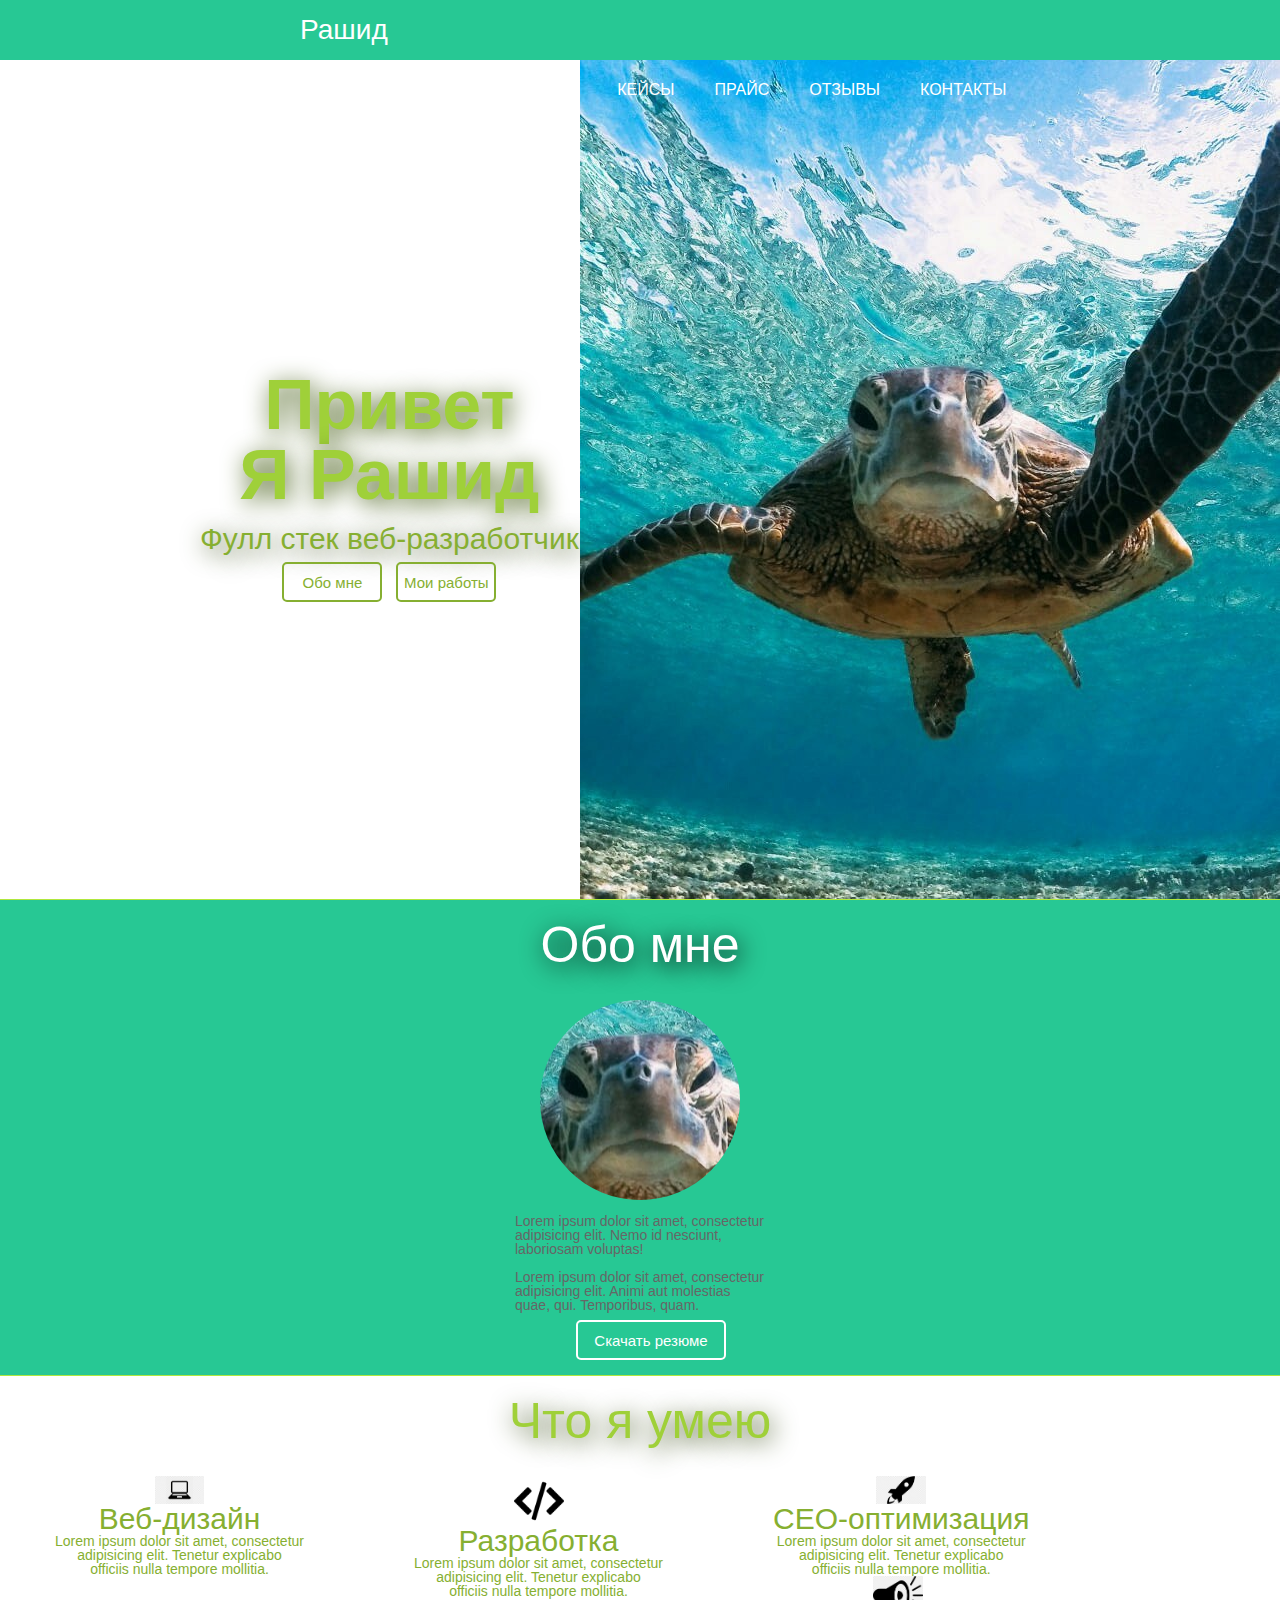
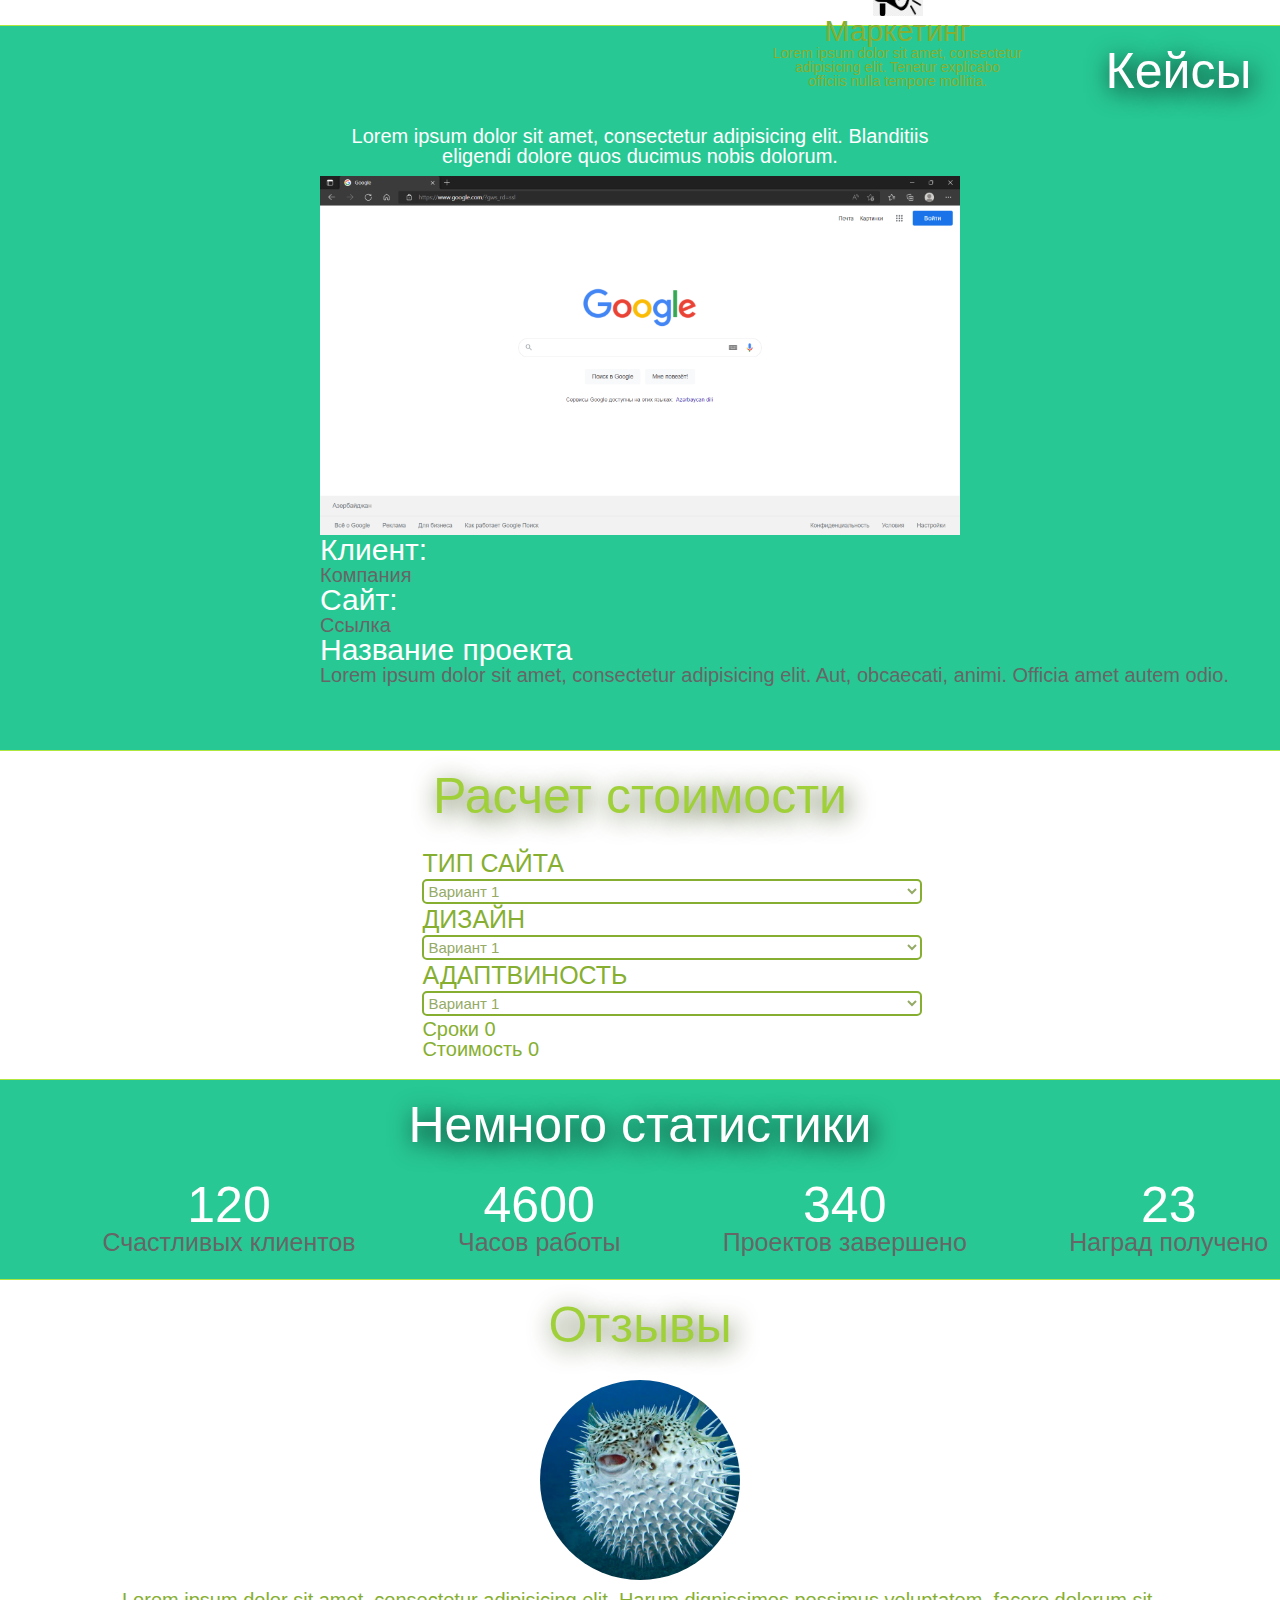
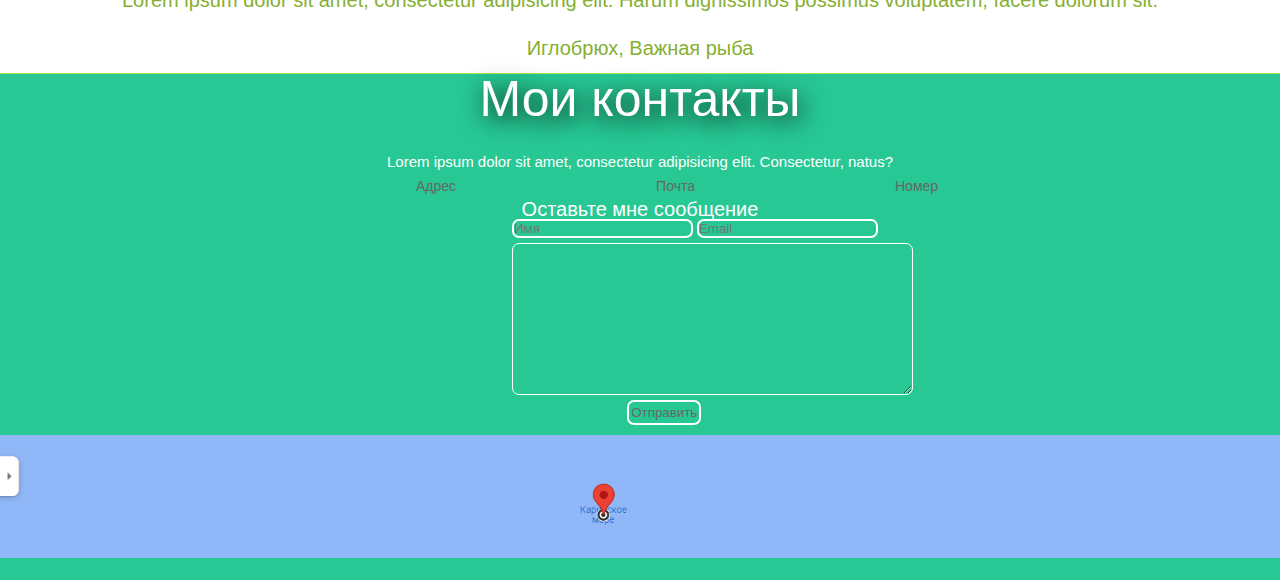
==== Project_1/src/index.html @ 922c99f5 "Дз" ====
<!DOCTYPE html>
<html lang="en">
<head>
    <link rel="stylesheet" href="css/reset.css">
    <link rel="stylesheet" href="css/style.css">
    <meta charset="UTF-8">
    <meta name="description" content="Это моя первая страница...">
    <meta name="author" content="Rasid">
    <meta property="og:title" content="Это моя первая страница...">
    <title>Рашид</title>
</head>
<body>
   <header>
       <nav>
           <div class="logo">Рашид</div>
           <div class="menu"><ul>
               <li>Обо мне</li>
               <li>Услуги</li>
               <li>Кейсы</li>
               <li>Прайс</li>
               <li>Отзывы</li>
               <li>Контакты</li>
           </ul></div>
       </nav>
   </header>
   <div class="main">
      <div class="title_container">
      <h1>Привет<br>Я Рашид</h1>
      <h4>Фулл стек веб-разработчик</h4>
      <input type="submit" value="Обо мне">
      <input type="submit" value="Мои работы">
      </div>
      </div>
      <br>
      <br>
      <br>
      <div class="about_me">
         <h2 class=white>
             Обо мне
         </h2>
         <div class="miniPic">
         </div> <br>
          <span>
              Lorem ipsum dolor sit amet, consectetur adipisicing elit. Nemo id nesciunt, laboriosam voluptas!
          </span> <br>
          <span>
              Lorem ipsum dolor sit amet, consectetur adipisicing elit. Animi aut molestias quae, qui. Temporibus, quam.
          </span>
          <input type="submit" value="Скачать резюме">
      </div>
      <div class="what_i_can">
          <h2 class="green">
              Что я умею
          </h2>
          <ul class="wic">
              <li>
                 <img src="img/laptop.png" alt="laptop">
                  <h3>
                      Веб-дизайн
                  </h3>
                  <h4>
                      Lorem ipsum dolor sit amet, consectetur<br>adipisicing elit. Tenetur explicabo<br>officiis nulla tempore mollitia.
                  </h4>
              </li>
              <li>
                 <img src="img/a.png" alt="a">
                  <h3>
                      Разработка
                  </h3>
                  <h4>
                      Lorem ipsum dolor sit amet, consectetur<br>adipisicing elit. Tenetur explicabo<br>officiis nulla tempore mollitia.
                  </h4>
              </li>
              <li>
                 <img src="img/rocket.png" alt="rocket">
                  <h3>
                      CEO-оптимизация
                  </h3>
                  <h4>
                      Lorem ipsum dolor sit amet, consectetur<br>adipisicing elit. Tenetur explicabo<br>officiis nulla tempore mollitia.
                  </h4>
              </li>
              <li>
                 <img src="img/gromko.png" alt="gromko">
                  <h3>
                      Маркетинг
                  </h3>
                  <h4>
                      Lorem ipsum dolor sit amet, consectetur<br>adipisicing elit. Tenetur explicabo<br>officiis nulla tempore mollitia.
                  </h4>
              </li>
          </ul>
      </div>
      <div class="cases">
          <h2 class="white">
              Кейсы
          </h2>
          <h4 class="cases_h4_1">
              Lorem ipsum dolor sit amet, consectetur adipisicing elit. Blanditiis eligendi dolore quos ducimus nobis dolorum.
          </h4>
          <img class="google" src="img/google.png" alt="Кейс"> <br>
          <h3>
              Клиент:
          </h3>
          <h4>
              Компания
          </h4>
          <h3>
              Сайт:
          </h3>
          <h4>Ссылка</h4>
          <h3>
              Название проекта
          </h3>
          <h4>
              Lorem ipsum dolor sit amet, consectetur adipisicing elit. Aut, obcaecati, animi. Officia amet autem odio.
          </h4>
      </div>
      <div class="price">
          <h2 class="green">
              Расчет стоимости
          </h2>
          <h3>
              Тип сайта
          </h3>
          <select name="site_type1" id="site_type">
              <option value="Opt1">Вариант 1</option>
              <option value="Opt2">Вариант 2</option>
              <option value="Opt3">Вариант 3</option>
              <option value="Opt4">Вариант 4</option>
          </select>
          <h3>
              Дизайн
          </h3>
          <select name="design1" id="design">
              <option value="Opt1">Вариант 1</option>
              <option value="Opt2">Вариант 2</option>
              <option value="Opt3">Вариант 3</option>
              <option value="Opt4">Вариант 4</option>
          </select>
          <h3>
              Адаптвиность
          </h3>
          <select name="versatility1" id="versatility">
              <option value="Opt1">Вариант 1</option>
              <option value="Opt2">Вариант 2</option>
              <option value="Opt3">Вариант 3</option>
              <option value="Opt4">Вариант 4</option>
          </select>
          <h4>
              Сроки 0
          </h4>
          <h4>
              Стоимость 0
          </h4>
    </div>
         <div class="statistics">
          <h2 class="white">
              Немного статистики
          </h2>
          <ul>
              <li>
                  <h3>
                      120
                  </h3>
                  <h4>
                      Счастливых клиентов
                  </h4>
              </li>
              <li>
                  <h3>
                      4600
                  </h3>
                  <h4>
                      Часов работы
                  </h4>
              </li>
              <li>
                  <h3>
                      340
                  </h3>
                  <h4>
                      Проектов завершено
                  </h4>
              </li>
              <li>
                  <h3>
                      23
                  </h3>
                  <h4>
                      Наград получено
                  </h4>
              </li>
          </ul>
    </div>
          <div class="reviews">
              <h2 class="green">
                  Отзывы
              </h2>
              <div class="miniPic2"></div>
              <h4>Lorem ipsum dolor sit amet, consectetur adipisicing elit. Harum dignissimos possimus voluptatem, facere dolorum sit.</h4>
              <br>
              <br>
              <h4>
                  Иглобрюх, Важная рыба
              </h4>
          </div>
          <div class="contacts">
              <h2 class="white">
                  Мои контакты
              </h2>
              <h4>
                  Lorem ipsum dolor sit amet, consectetur adipisicing elit. Consectetur, natus?
              </h4>
              <ul>
                  <li>
                      <h4>Адрес</h4>
                  </li>
                  <li>
                      <h4>Почта</h4>
                  </li>
                  <li>
                      <h4>Номер</h4>
                  </li>
              </ul>
              <h3>
                  Оставьте мне сообщение
              </h3>
              <input class="inp" id="name" type="text" name="name" placeholder="Имя">
              <input class="inp" type="text" name="email" placeholder="Email"> <br>
              <textarea class="message" name="message1" id="message" cols="48" rows="10"></textarea> <br>
              <input class="send" type="submit" value="Отправить"> <br>
              <div class="map"></div>
          </div>
</body>
</html>
---- Project_1/src/css/style.css ----
body{
    font-family: Arial, sans-serif;
    background: url(https://www.colorhexa.com/177053.png);
}
nav{
    width: 100%;
    height: 60px;
    background: #27C894;
}
.logo{
    color:#fff;
    font-size:28px;
    line-height: 60px;
    padding-left: 300px;
    float: left;
}
.menu{
    float: left;
    padding-left: 400px;
}
.menu li{
    float: left;
    margin-right: 40px;
    line-height: 60px;
    color:#fff;
    font-size: 16px;
    text-transform: uppercase;
}
.main{
    width: 100%;
    height: calc(100% - 60px);
    background: url(../img/Turtle.jpg) 100% 100%/ auto auto no-repeat;
    border-bottom: 1px solid #B0E73E;
    margin-bottom: -42px;
}
.title_container{
    float: left;
    margin: 250px 0px 0px 200px;
    color: #fff;
    text-align: center;
}
.title_container h1{
    font-size: 70px;
    font-weight: bold;
    color: #9FD039;
    text-shadow: #4B621C 3px 5px 25px;
}
.title_container h4{
    margin-top: 14px;
    font-size: 30px;
    color: #86AF31;
    text-shadow: #384A14 3px 5px 25px;
}
.title_container input{
    height: 40px;
    width: 100px;
    text-align: center;
    border: 2px solid;
    background: none;
    color: #86AF31;
    border-radius: 5px;
    border-color: #86AF31;
    font-size: 15px;
    margin-left: 5px;
    margin-right: 5px;
    margin-top:8px;
}
.green{
    font-size: 50px;
    text-align: center;
    color: #9FD039;
    text-shadow: #384A14 3px 5px 25px;
    margin-bottom: 30px;
}
.white{
    font-size: 50px;
    text-align: center;
    color: #fff;
    text-shadow: #000 3px 5px 25px;
    margin-bottom: 30px;
}
.miniPic{
    border: 5px;
    border-color: #86AF31;
    border-radius: 100px;
    overflow: hidden;
    height: 200px;
    width: 200px;
    background: url(../img/Turtle.jpg) no-repeat -250px;
    margin-left: auto;
    margin-right: auto;
}
.about_me span{
    display: block;
    color: #666;
    margin-left: auto;
    margin-right: auto;
    max-width: 250px;
}
.about_me input{
    height: 40px;
    width: 150px;
    text-align: center;
    border: 2px solid;
    background: none;
    color: #fff;
    border-radius: 5px;
    border-color: #fff;
    font-size: 15px;
    margin-left: 45%;
    margin-top:8px;
}
.about_me{
    background-color: #27C894;
    padding-bottom: 15px;
    border-bottom: 1px solid #B0E73E;
    padding-top: 20px;
}
.wic li img {
    max-height: 50px;
    max-width: 50px;
}
.wic li{
    float: left;
    text-align: center;
    margin-left: 55px;
    margin-right: 55px;
    color: #86AF31;
}
.wic h3{
    font-size: 30px;
}
.what_i_can{
    padding-top: 20px;
    height: 250px;
    border-bottom: 1px solid #B0E73E;
}
.cases{
    padding-top: 20px;
    background-color: #27C894;
    height: 725px;
    border-bottom: 1px solid #B0E73E;
}
.cases h3{
    margin-left: 25%;
    color: #fff;
    font-size: 30px;
}
.cases h4{
    margin-left: 25%;
    font-size: 20px;
    color: #666;
}
.cases .cases_h4_1{
    margin-right: 25%;
    text-align: center;
    color: #fff;
}
.google{
    margin-left: 25%;
    margin-top: 10px;
    width: 50%;
    height: auto;
}
.cases_descr{
    margin-left: 23%;
}
.price{
    padding-top: 20px;
    padding-bottom: 20px;
    border-bottom: 1px solid #B0E73E;
}
.price h3{
    font-size: 25px;
    text-transform: uppercase;
    margin-left: 33%;
    color: #86AF31;
}
.price select{
    margin-left: 33%;
    background: none;
    width: 500px;
    height: 25px;
    margin-top: 3px;
    margin-bottom: 3px;
    font-size: 15px;
    color: #94AA66;
    border: 2px solid;
    border-radius: 5px;
    border-color: #86AF31;
}
.price h4{
    color: #86AF31;
    font-size: 20px;;
    margin-left: 33%;
}
.statistics{
    padding-top: 20px;
    border-bottom: 1px solid #B0E73E;
    padding-bottom: 10px;
    height: 200px;
    background-color: #27C894;
}
.statistics li{
    float: left;
    margin-left: 8%;
    margin-right: auto;
}
.statistics h3 {
    text-align: center;
    font-size: 50px;
    color: #fff;
}
.statistics h4{
    text-align: center;
    font-size: 25px;
    color: #666;
}
.reviews{
    border-bottom: 1px solid #B0E73E;
    padding-top: 20px;
    padding-bottom: 15px;
}
.reviews h4{
    text-align: center;
    color: #86AF31;
    font-size: 20px;
}
.miniPic2{
    background: url(../img/Puffer_Fish.png) no-repeat -50px;
    width: 200px;
    height: 200px;
    background-size: cover;
    margin-bottom: 10px;
    border: 0px solid;
    border-radius: 100px;
    margin-left: calc(50% - 100px);
}
.contacts{
    background-color: #27C894;
}
.contacts>h4{
    color: #fff;
    text-align: center;
    font-size: 15px;
    margin-bottom: 10px;
}
.contacts ul{
    margin-left: 32.5%;
    height: 20px;
    width 100%;
}
.contacts li{
    float: left;
    text-align: center;
    margin-right: 200px;
    color: #666;
}
.contacts h3{
    text-align: center;
    font-size: 20px;
    color: #fff;
}
#name {
    margin-left: 40%;
}
.inp{
    background: none;
    border: 2px solid #fff;
    border-radius: 7px;
}
.message{
    background: none;
    margin-top: 5px;
    margin-left: 40%;
    border: 1px solid #fff;
    border-radius: 7px;
}
.send{
    margin-top: 3px;
    margin-left: 49%;
    background: none;
    padding: 3px 2px 3px;
    border: 2px solid #fff;
    border-radius: 7px;
    color: #666;
    margin-bottom: 10px;
}
.map{
    width: 100%;
    height: 145px;
    background: url(../img/map.png) no-repeat;
    background-size: contain;
}
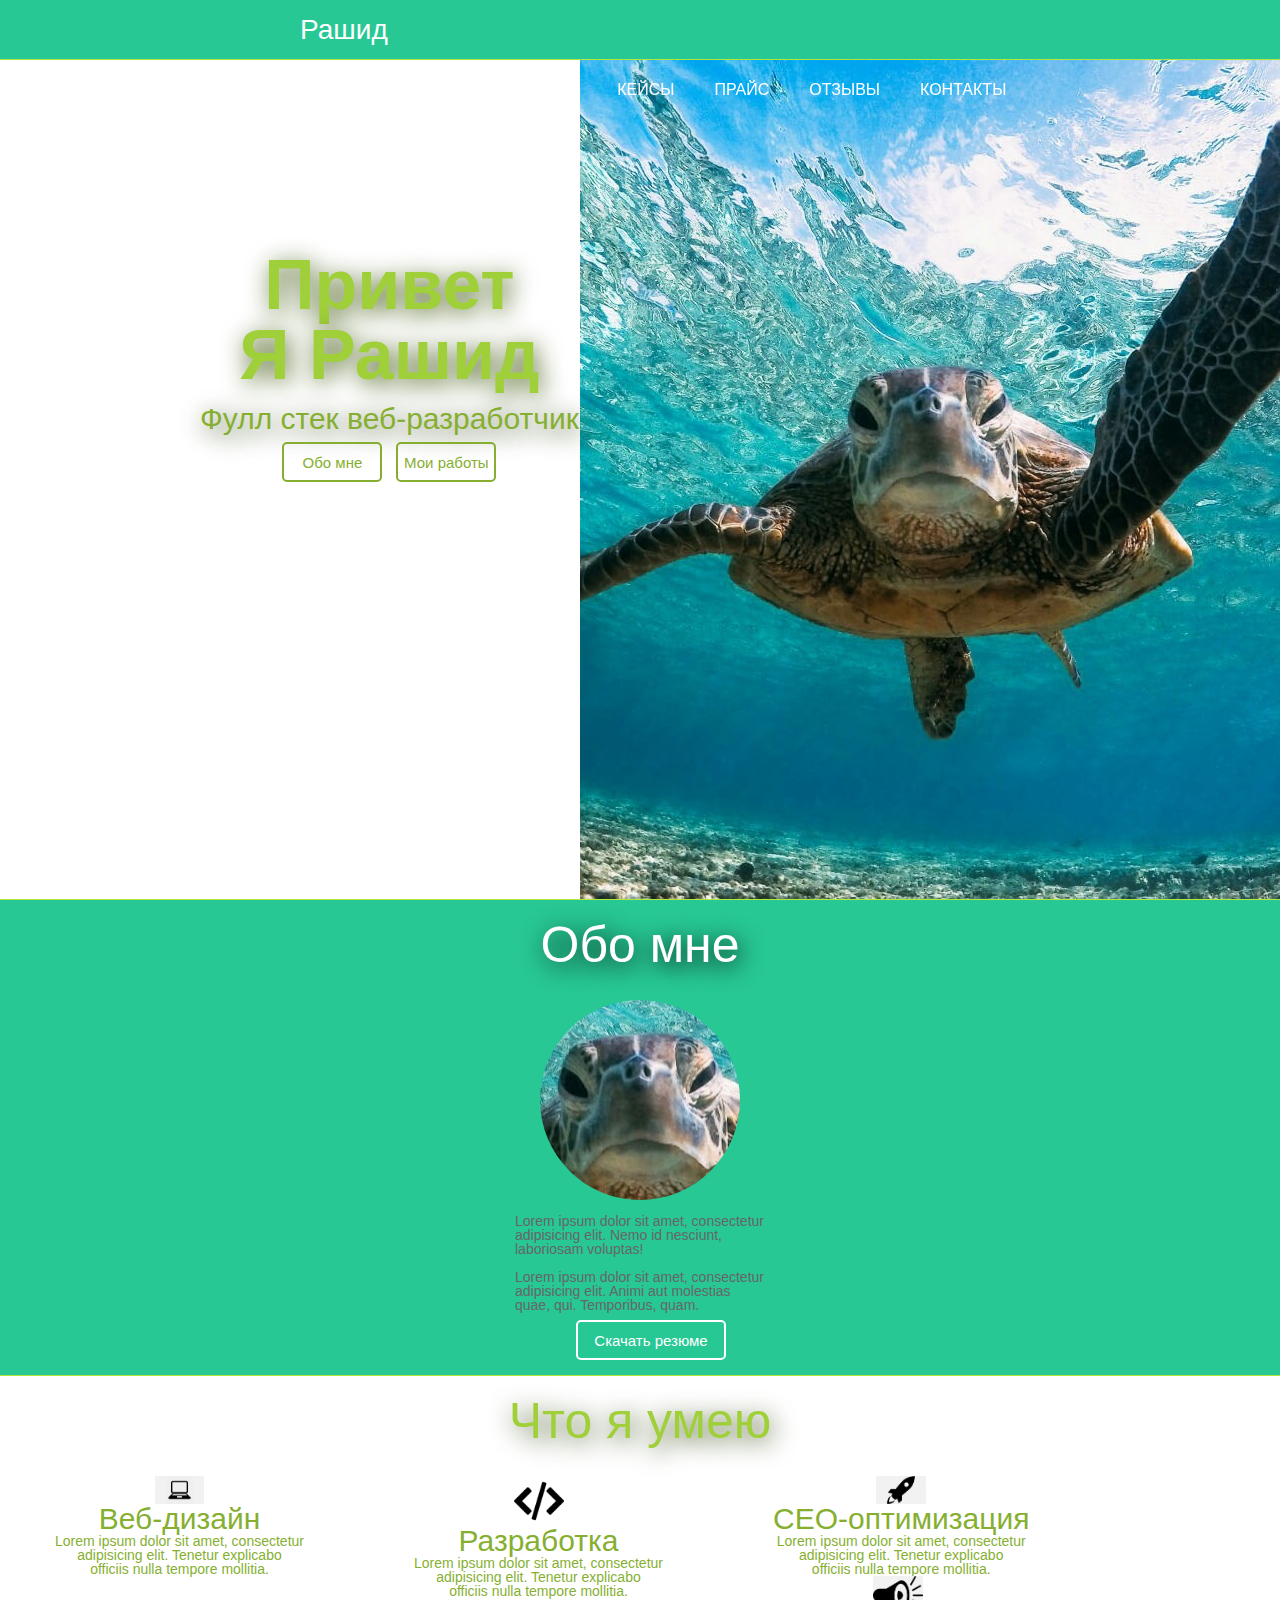
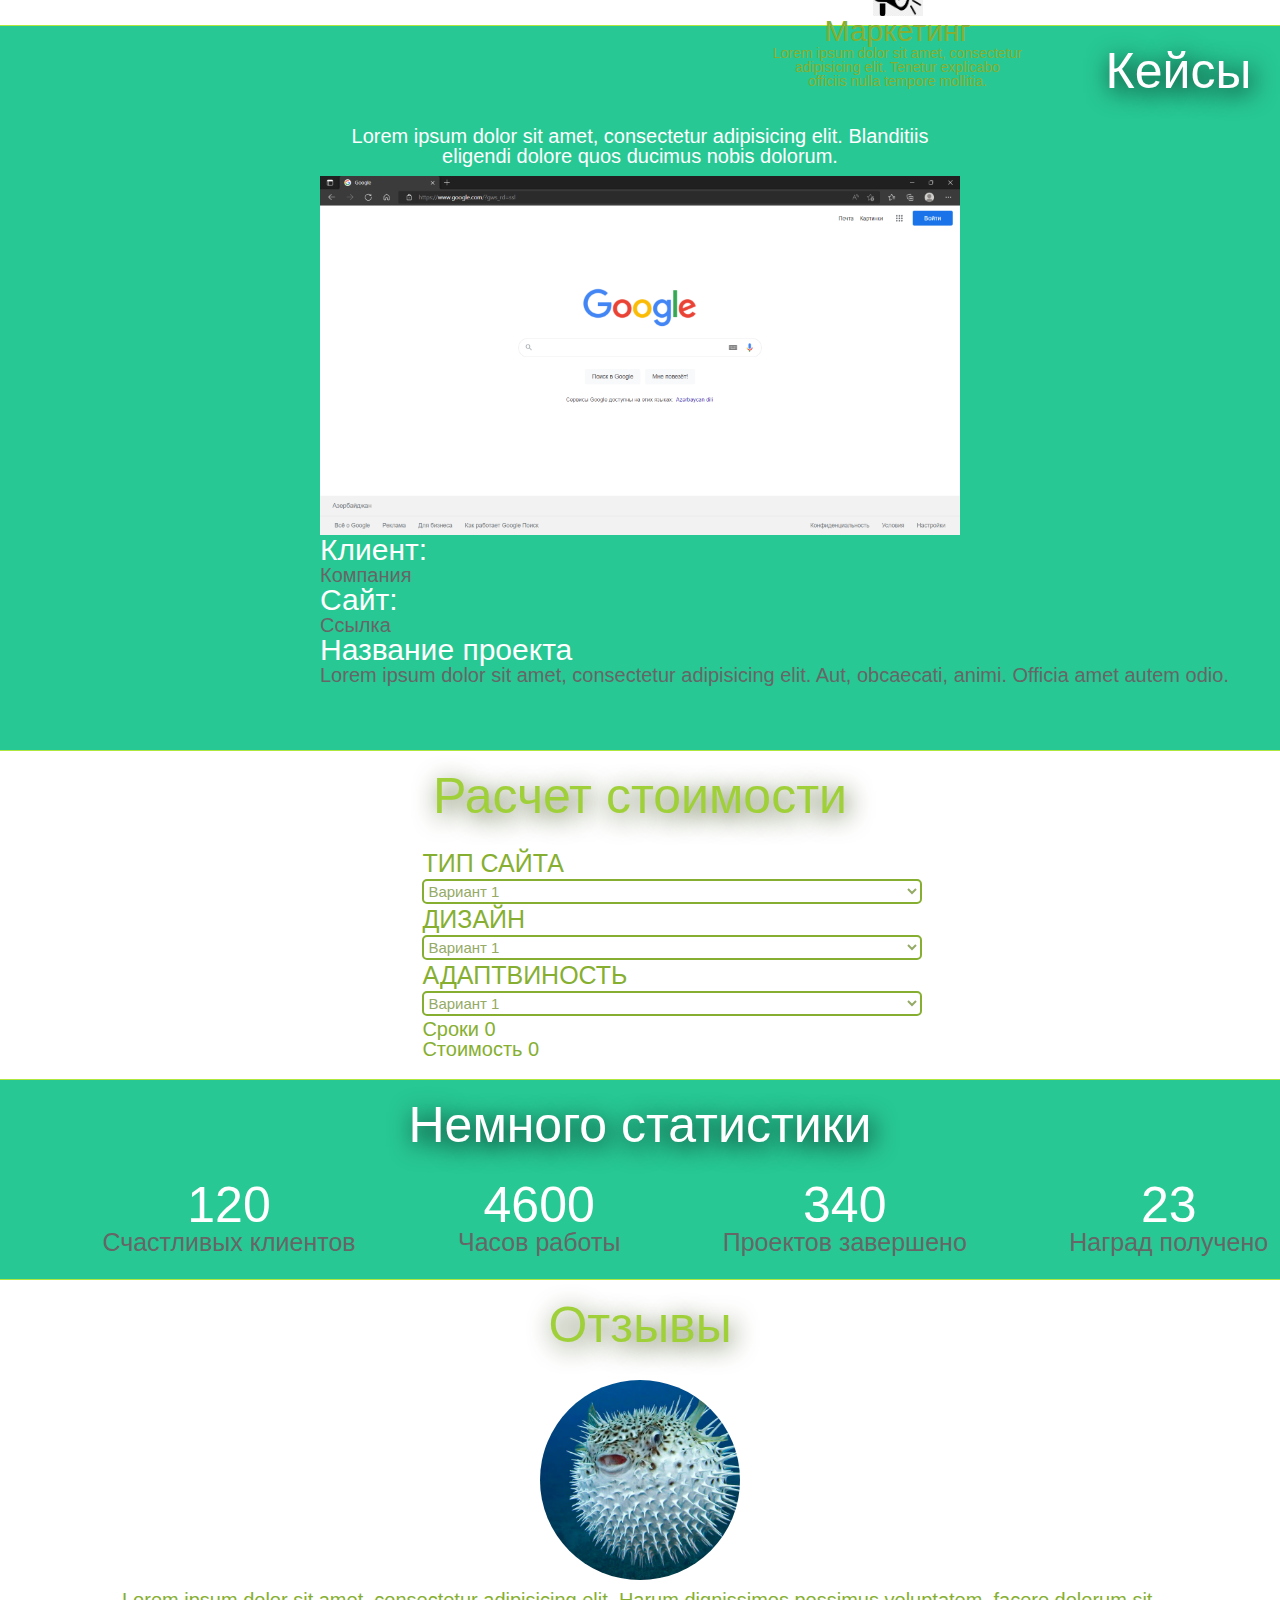
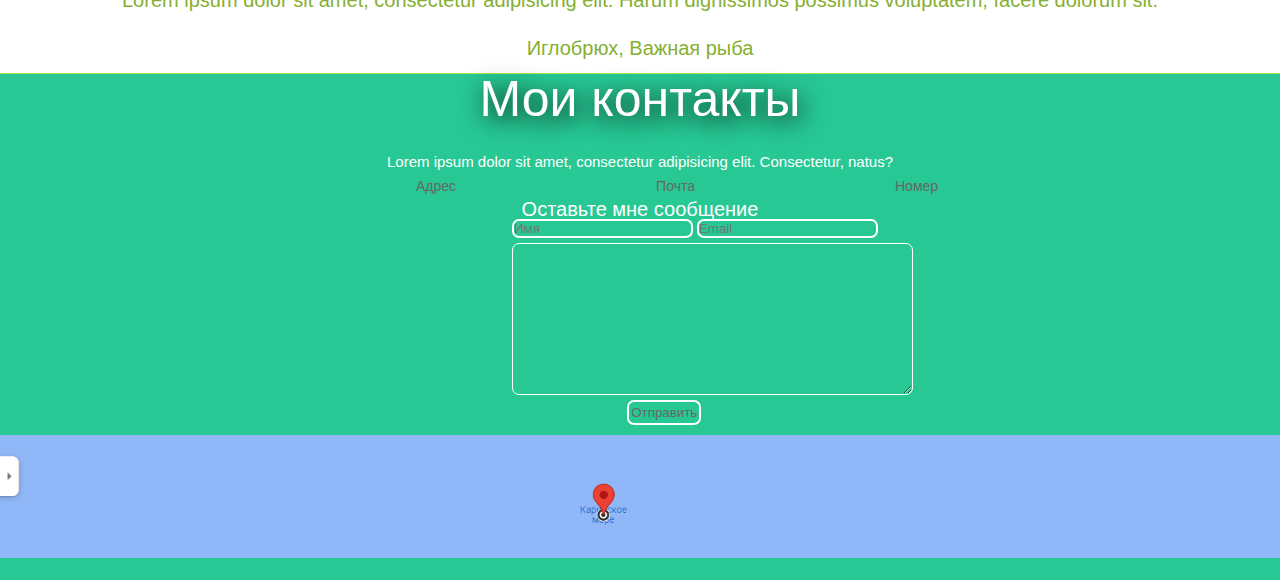
==== commit dab8a35c: "Дз 3 недоделанное" ====
--- a/Project_1/src/index.html
+++ b/Project_1/src/index.html
@@ -14,15 +14,16 @@
        <nav>
            <div class="logo">Рашид</div>
            <div class="menu"><ul>
-               <li>Обо мне</li>
-               <li>Услуги</li>
-               <li>Кейсы</li>
-               <li>Прайс</li>
-               <li>Отзывы</li>
-               <li>Контакты</li>
+               <li><a href="#">Обо мне</a></li>
+               <li><a href="#">Услуги</a></li>
+               <li><a href="#">Кейсы</a></li>
+               <li><a href="#">Прайс</a></li>
+               <li><a href="#">Отзывы</a></li>
+               <li><a href="#">Контакты</a></li>
            </ul></div>
        </nav>
    </header>
+   <main>
    <div class="main">
       <div class="title_container">
       <h1>Привет<br>Я Рашид</h1>
@@ -31,9 +32,7 @@
       <input type="submit" value="Мои работы">
       </div>
       </div>
-      <br>
-      <br>
-      <br>
+      </main>
       <div class="about_me">
          <h2 class=white>
              Обо мне
--- a/Project_1/src/css/style.css
+++ b/Project_1/src/css/style.css
@@ -6,6 +6,8 @@
     width: 100%;
     height: 60px;
     background: #27C894;
+    position: fixed;
+    border-bottom: 1px solid #B0E73E;
 }
 .logo{
     color:#fff;
@@ -26,9 +28,13 @@
     font-size: 16px;
     text-transform: uppercase;
 }
+main{
+    width: 100%;
+    height: 100%;
+}
 .main{
     width: 100%;
-    height: calc(100% - 60px);
+    height: 100%;
     background: url(../img/Turtle.jpg) 100% 100%/ auto auto no-repeat;
     border-bottom: 1px solid #B0E73E;
     margin-bottom: -42px;
@@ -291,4 +297,26 @@
     height: 145px;
     background: url(../img/map.png) no-repeat;
     background-size: contain;
+}
+.menu li a{
+    transition: all 0.1s;
+    color: white;
+    display: inline-block;
+    transform: scale(1);
+}
+.menu li a:visited{
+    color: white;
+}
+.menu li a:hover{
+    color: #666;
+}
+menu li a:active{
+    transform: scale(2);
+}
+.title_container input{
+    transition: all 0.2s;
+}
+.title_container input:hover{
+    background-color: #27C894;
+    color: white;
 }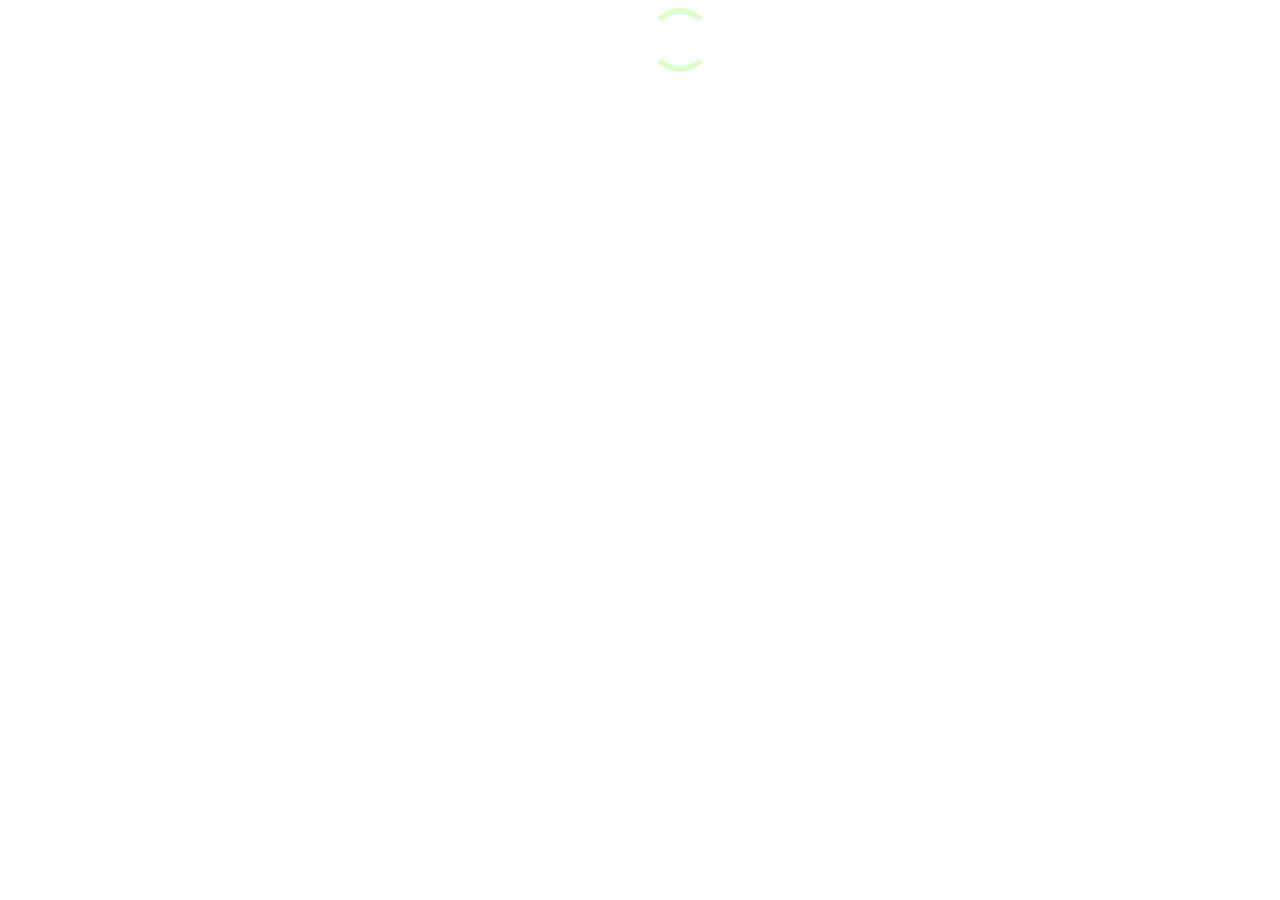
==== commit d3733e51: "Дз 3" ====
--- a/Project_1/src/index.html
+++ b/Project_1/src/index.html
@@ -10,6 +10,8 @@
     <title>Рашид</title>
 </head>
 <body>
+<div class="lds-dual-ring"></div>
+  <div class="everything">
    <header>
        <nav>
            <div class="logo">Рашид</div>
@@ -231,5 +233,6 @@
               <input class="send" type="submit" value="Отправить"> <br>
               <div class="map"></div>
           </div>
+          </div>
 </body>
 </html>--- a/Project_1/src/css/style.css
+++ b/Project_1/src/css/style.css
@@ -8,6 +8,7 @@
     background: #27C894;
     position: fixed;
     border-bottom: 1px solid #B0E73E;
+    z-index: 1;
 }
 .logo{
     color:#fff;
@@ -15,6 +16,9 @@
     line-height: 60px;
     padding-left: 300px;
     float: left;
+    -webkit-animation: ease coming 2s;
+    -o-animation: ease coming 2s;
+    animation: ease coming 2s;
 }
 .menu{
     float: left;
@@ -27,6 +31,10 @@
     color:#fff;
     font-size: 16px;
     text-transform: uppercase;
+    -webkit-animation: topshift 0.4s ease forwards;
+    -o-animation: topshift 0.4s ease forwards;
+    animation: topshift 0.4s ease forwards;
+    opacity: 0;
 }
 main{
     width: 100%;
@@ -44,6 +52,11 @@
     margin: 250px 0px 0px 200px;
     color: #fff;
     text-align: center;
+    -webkit-animation: titlemove ease 1s forwards;
+    -o-animation: titlemove ease 1s forwards;
+    animation: titlemove ease 1s forwards;
+    animation-delay: 2.4s;
+    opacity: 0;
 }
 .title_container h1{
     font-size: 70px;
@@ -86,6 +99,7 @@
     margin-bottom: 30px;
 }
 .miniPic{
+    opacity: 0;
     border: 5px;
     border-color: #86AF31;
     border-radius: 100px;
@@ -95,6 +109,10 @@
     background: url(../img/Turtle.jpg) no-repeat -250px;
     margin-left: auto;
     margin-right: auto;
+    -webkit-animation: turtleappears 1.5s forwards;
+    -o-animation: turtleappears 1.5s forwards;
+    animation: turtleappears 1.5s forwards;
+    animation-delay: 4s;
 }
 .about_me span{
     display: block;
@@ -205,7 +223,12 @@
     border-bottom: 1px solid #B0E73E;
     padding-bottom: 10px;
     height: 200px;
-    background-color: #27C894;
+    background: url(../img/statistika.jpg);
+    background-attachment: fixed;
+    background-position: center;
+    background-repeat: no-repeat;
+    background-size: cover;
+    position: sticky;
 }
 .statistics li{
     float: left;
@@ -216,11 +239,19 @@
     text-align: center;
     font-size: 50px;
     color: #fff;
+    text-shadow: 1px 0 1px #000, 
+    0 1px 1px #000, 
+    -1px 0 1px #000, 
+    0 -1px 1px #000;
 }
 .statistics h4{
     text-align: center;
     font-size: 25px;
-    color: #666;
+    color: #999;
+    text-shadow: 1px 0 1px #000, 
+    0 1px 1px #000, 
+    -1px 0 1px #000, 
+    0 -1px 1px #000;
 }
 .reviews{
     border-bottom: 1px solid #B0E73E;
@@ -310,13 +341,113 @@
 .menu li a:hover{
     color: #666;
 }
-menu li a:active{
-    transform: scale(2);
+.menu li a:active{
+    transform: scale(1.1);
 }
 .title_container input{
     transition: all 0.2s;
+    transform: scale(1);
 }
 .title_container input:hover{
     background-color: #27C894;
     color: white;
+}
+.title_container input:active{
+    transform: scale(1.1);
+}
+@keyframes coming{
+    from{
+        opacity: 0;
+    }
+    to{
+        opacity: 1;
+    }
+}
+@keyframes topshift{
+    from{
+        opacity: 0;
+        margin-top: -80px;
+    }
+    to{
+        margin-top: 0;
+        opacity: 1;
+    }
+}
+.menu li:nth-child(2){
+    animation-delay: 0.4s;
+}
+.menu li:nth-child(3){
+    animation-delay: 0.8s;
+}
+.menu li:nth-child(4){
+    animation-delay: 1.2s;
+}
+.menu li:nth-child(5){
+    animation-delay: 1.6s;
+}
+.menu li:nth-child(6){
+    animation-delay: 2s;
+}
+@keyframes titlemove{
+    from{
+        margin-left: -404px;
+        opacity: 0;
+    }
+    to{
+        opacity: 1;
+        margin-left: 200px
+    }
+}
+.about_me input:hover{
+    background-color: #177053;
+    border-color: #86AF31;
+    color: #86AF31;
+}
+.about_me input:active{
+    transform: scale(1.1);
+}
+@keyframes turtleappears{
+    from{
+        opacity: 0;
+    }
+    to{
+        opacity: 1;
+    }
+}
+.send:hover{
+    background-color: #177053;
+    border-color: #86AF31;
+    color: #86AF31;
+}
+.send:active{
+    transform: scale(1.1);
+}
+.lds-dual-ring {
+    margin-right: 50%;
+    margin-left: 50%;
+  display: inline-block;
+  width: 80px;
+  height: 80px;
+}
+.lds-dual-ring:after {
+  content: " ";
+  display: block;
+  width: 64px;
+  height: 64px;
+  margin: 8px;
+  border-radius: 50%;
+  border: 6px solid #dfc;
+  border-color: #dfc transparent #dfc transparent;
+  animation: lds-dual-ring 1.2s linear infinite;
+}
+@keyframes lds-dual-ring {
+  0% {
+    transform: rotate(0deg);
+  }
+  100% {
+    transform: rotate(360deg);
+  }
+}
+.everything{
+    display: none;
 }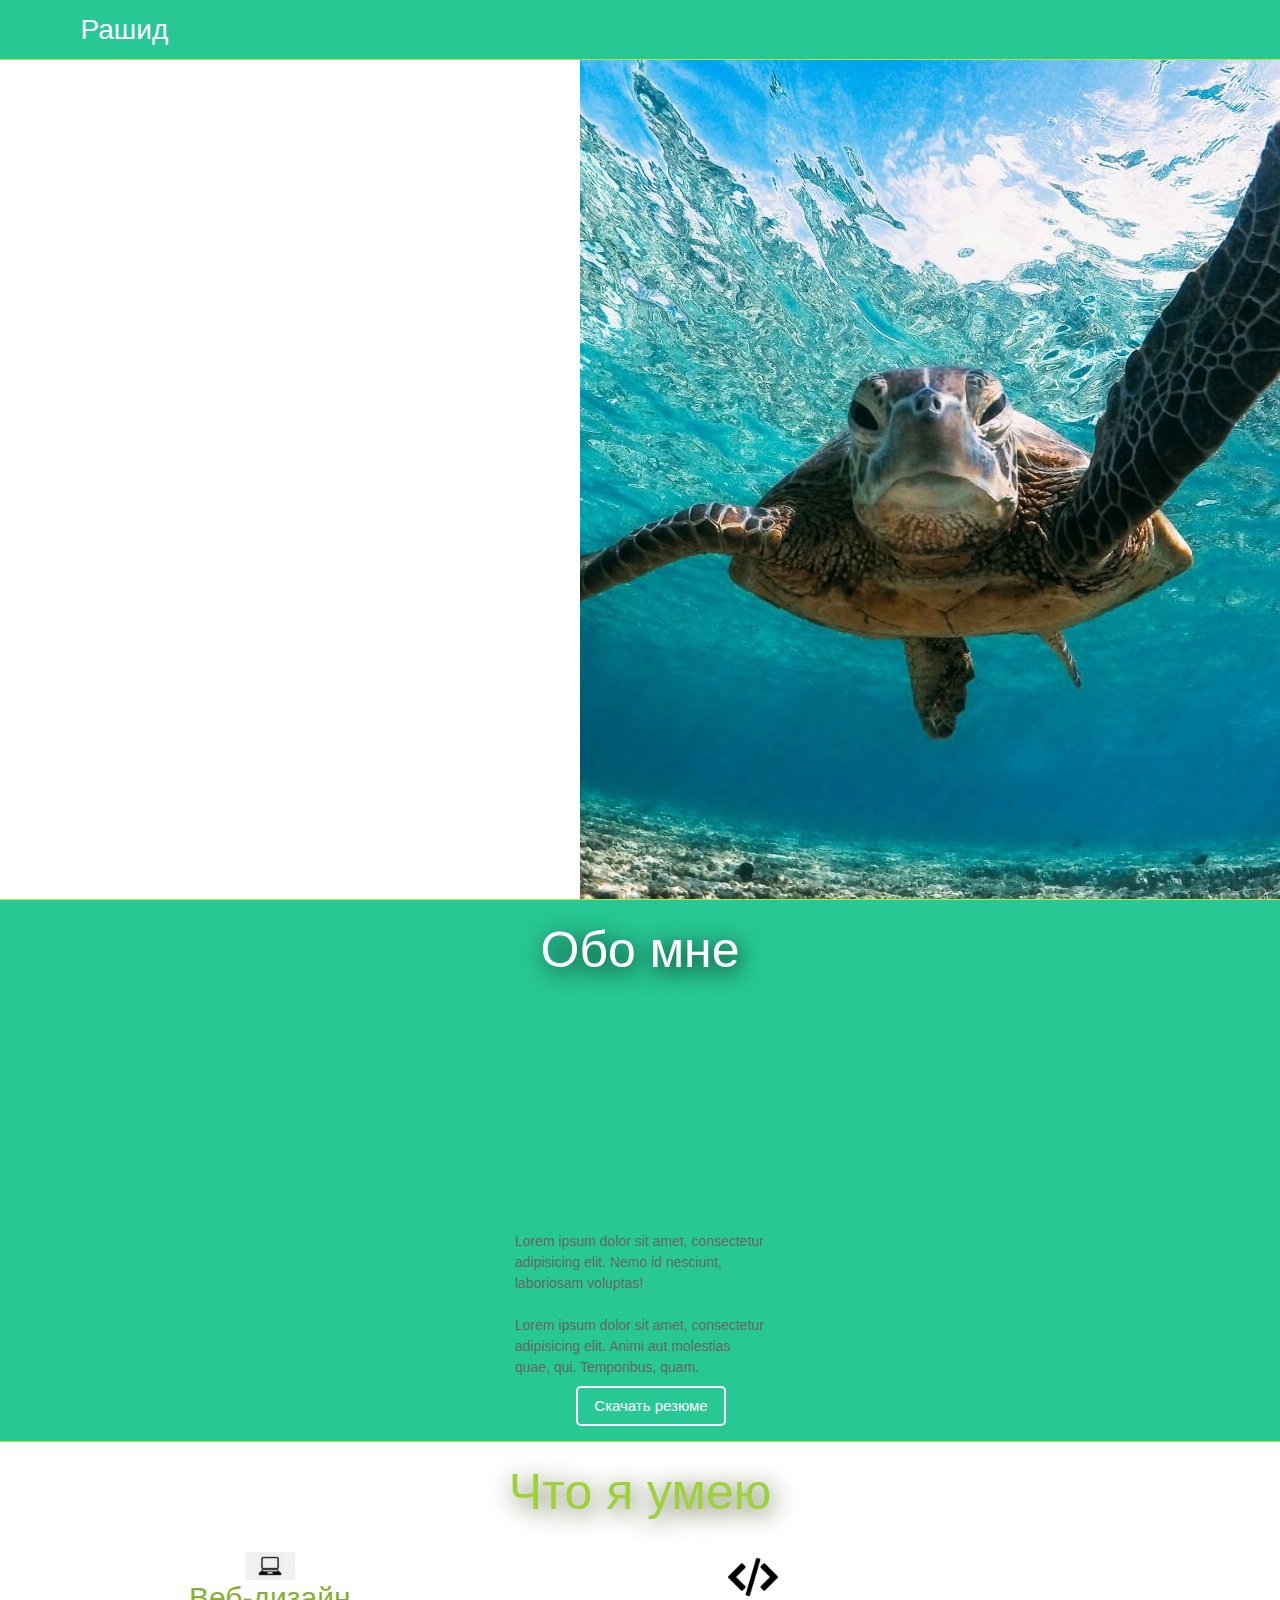
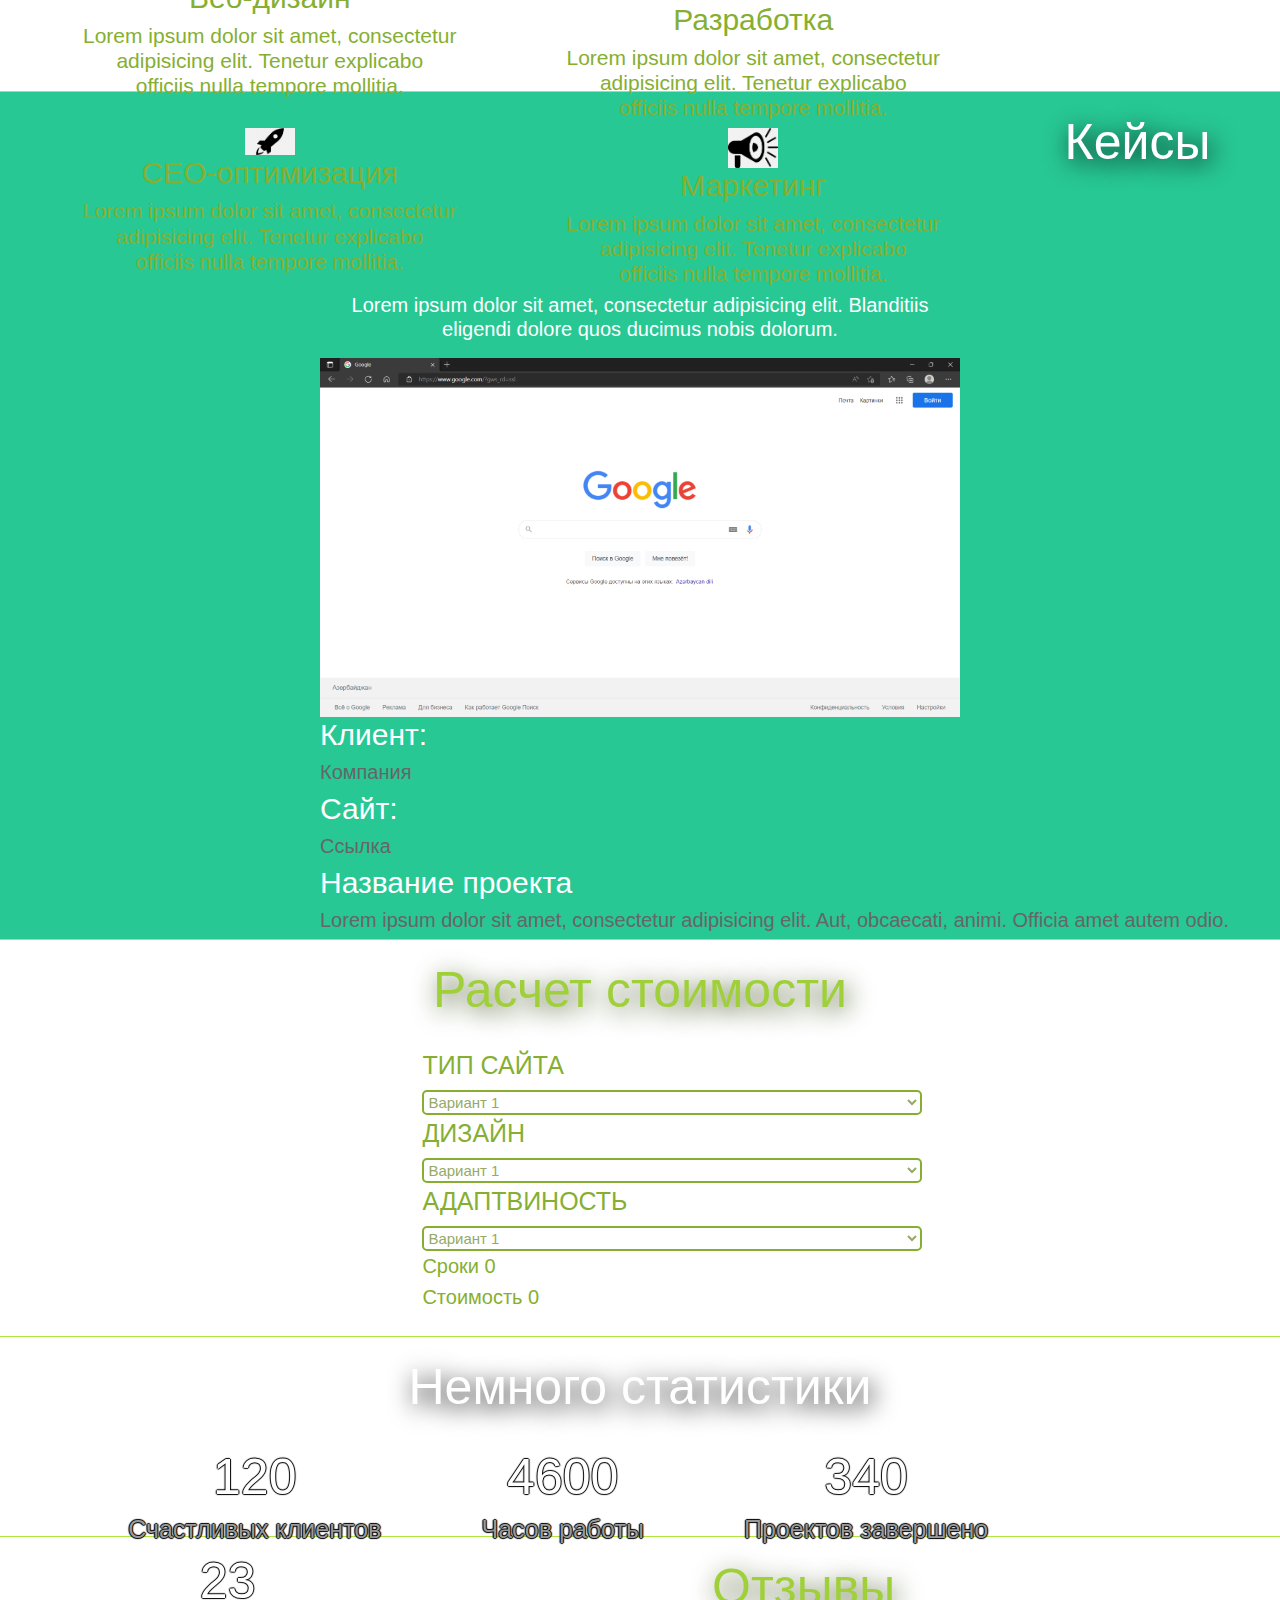
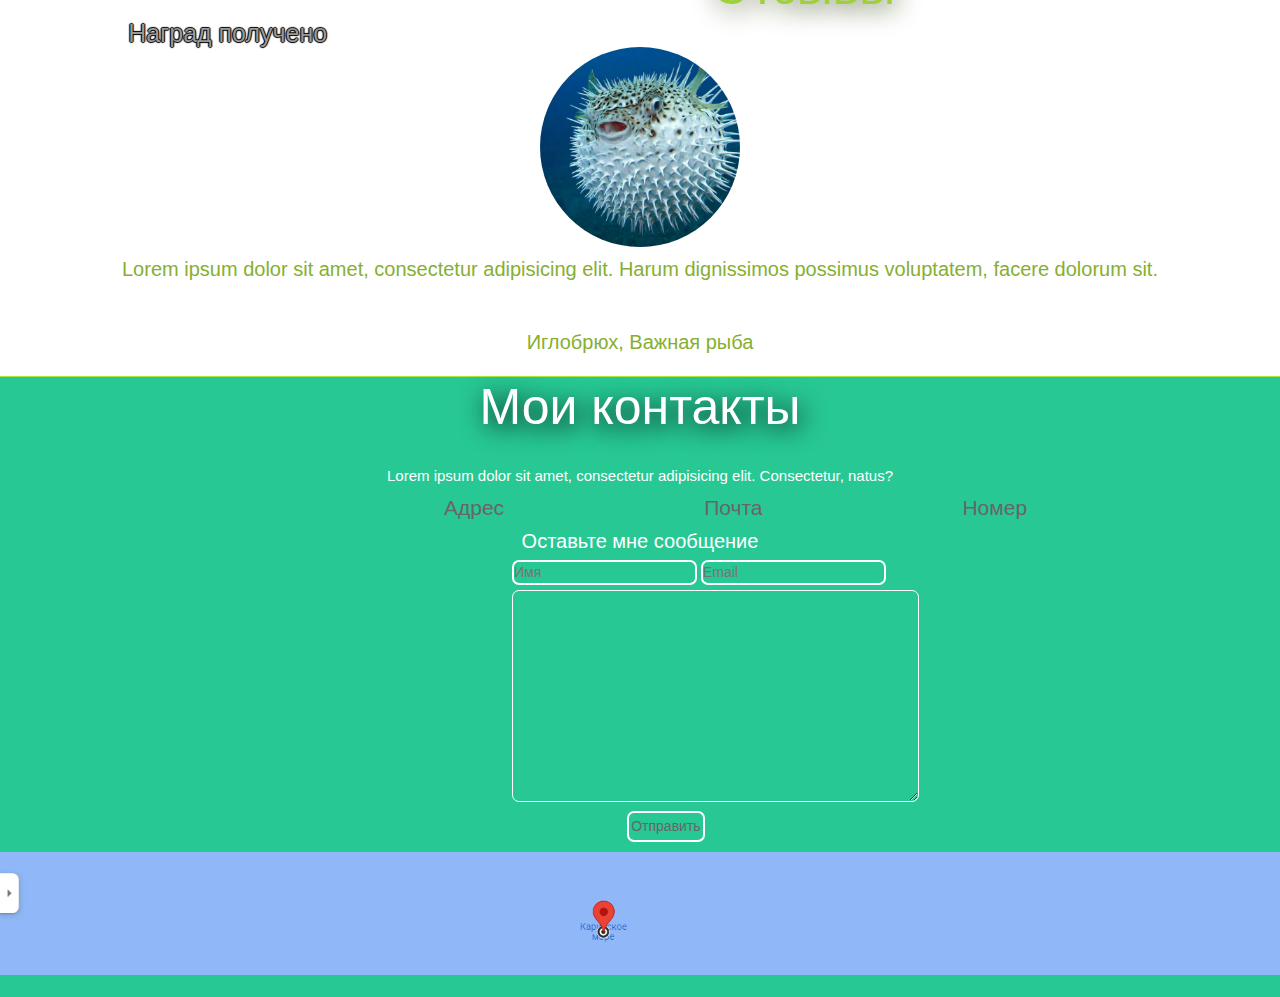
==== commit 5cc6acfc: "Дз 4" ====
--- a/Project_1/src/index.html
+++ b/Project_1/src/index.html
@@ -2,6 +2,7 @@
 <html lang="en">
 <head>
     <link rel="stylesheet" href="css/reset.css">
+    <link rel="stylesheet" href="css/bootstrap.min.css">
     <link rel="stylesheet" href="css/style.css">
     <meta charset="UTF-8">
     <meta name="description" content="Это моя первая страница...">
@@ -14,7 +15,11 @@
   <div class="everything">
    <header>
        <nav>
+          <div class="container">
+          <div class="col-2">
            <div class="logo">Рашид</div>
+           </div>
+          <div class="col-6" "offset-4">
            <div class="menu"><ul>
                <li><a href="#">Обо мне</a></li>
                <li><a href="#">Услуги</a></li>
@@ -23,6 +28,8 @@
                <li><a href="#">Отзывы</a></li>
                <li><a href="#">Контакты</a></li>
            </ul></div>
+           </div>
+           </div>
        </nav>
    </header>
    <main>
--- a/Project_1/src/css/style.css
+++ b/Project_1/src/css/style.css
@@ -14,7 +14,6 @@
     color:#fff;
     font-size:28px;
     line-height: 60px;
-    padding-left: 300px;
     float: left;
     -webkit-animation: ease coming 2s;
     -o-animation: ease coming 2s;
@@ -22,14 +21,13 @@
 }
 .menu{
     float: left;
-    padding-left: 400px;
 }
 .menu li{
     float: left;
     margin-right: 40px;
     line-height: 60px;
     color:#fff;
-    font-size: 16px;
+    font-size: 14px;
     text-transform: uppercase;
     -webkit-animation: topshift 0.4s ease forwards;
     -o-animation: topshift 0.4s ease forwards;
@@ -162,7 +160,6 @@
 .cases{
     padding-top: 20px;
     background-color: #27C894;
-    height: 725px;
     border-bottom: 1px solid #B0E73E;
 }
 .cases h3{
@@ -334,6 +331,7 @@
     color: white;
     display: inline-block;
     transform: scale(1);
+    text-decoration: none;
 }
 .menu li a:visited{
     color: white;
@@ -398,6 +396,10 @@
         margin-left: 200px
     }
 }
+.about_me input{
+    transform: scale(1);
+    transition: all 0.2s;
+}
 .about_me input:hover{
     background-color: #177053;
     border-color: #86AF31;
@@ -414,6 +416,10 @@
         opacity: 1;
     }
 }
+.send{
+    transform: scale(1);
+    transition: all 0.2s;
+}
 .send:hover{
     background-color: #177053;
     border-color: #86AF31;
@@ -425,7 +431,7 @@
 .lds-dual-ring {
     margin-right: 50%;
     margin-left: 50%;
-  display: inline-block;
+  display: none;
   width: 80px;
   height: 80px;
 }
@@ -449,5 +455,5 @@
   }
 }
 .everything{
-    display: none;
+    height: 100%;
 }